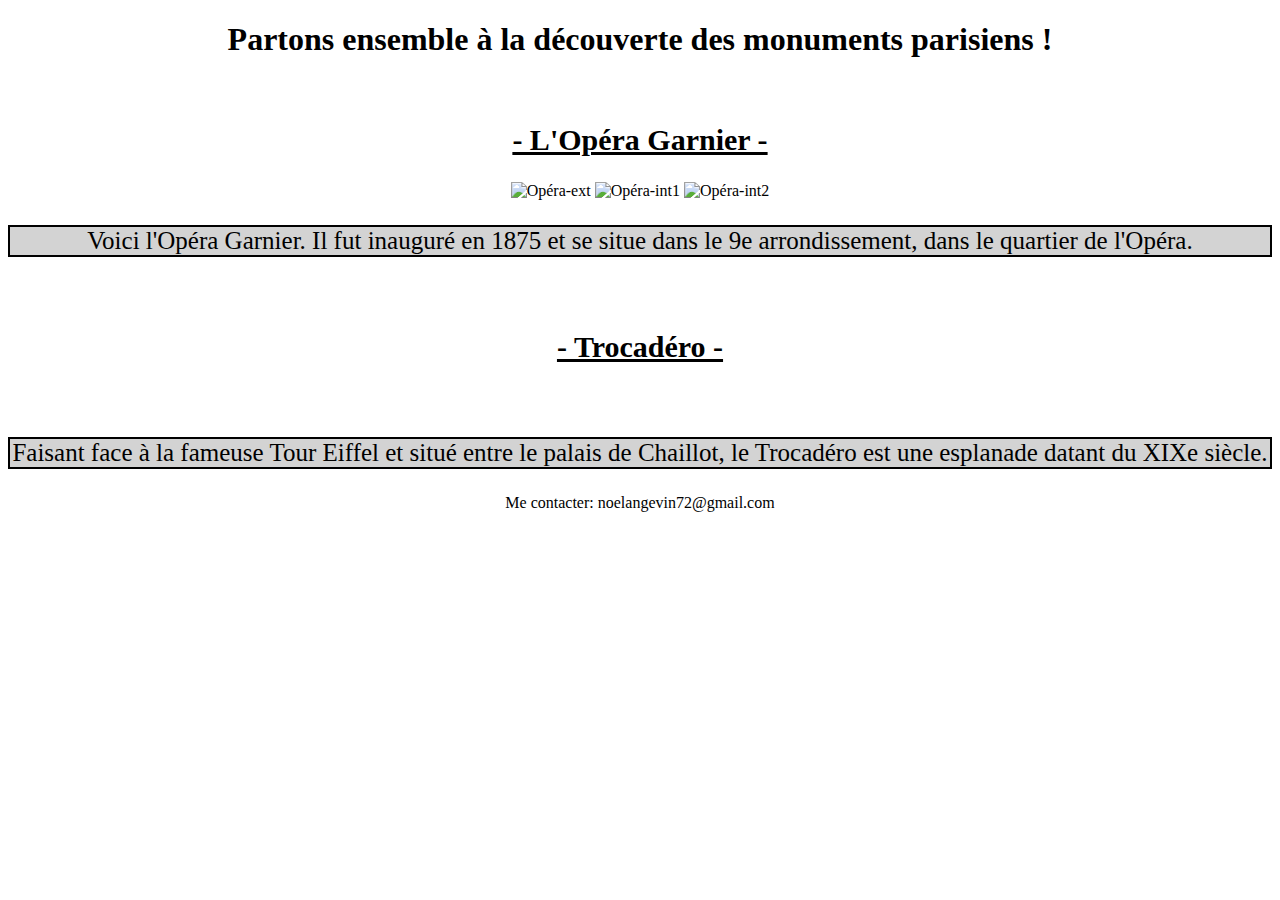
==== jour1.html @ edd2587d "Add files via upload" ====
<!DOCTYPE html>
<html>
    <head>
        <title>Les monuments parisiens</title>
        <meta charset="UTF-8">
        <meta name="viewport" content="width=device-width, initial-scale=1.0">
        <link href="jour1.css" rel="stylesheet" type="text/css"/>
    </head>
    <body>
        <h1>
            Partons ensemble à la découverte des monuments parisiens !
        </h1><br/>
        <div>
            <h2 class="lieu">
                - L'Opéra Garnier -
            </h2>
            <img src="IMG_Opéra-Garnier1.jpg" alt="Opéra-ext"/>
            <img src="IMG_Opéra-Garnier2.jpg" alt="Opéra-int1"/>
            <img src="IMG_Opéra-Garnier3.jpg" alt="Opéra-int2"/>
            <p class="description">
                Voici l'Opéra Garnier. Il fut inauguré en 1875 et se situe dans
                le 9e arrondissement, dans le quartier de l'Opéra.
            </p><br/>
            <h3 class="lieu">
                - Trocadéro -
            </h3>
            <img src="IMG_Trocadéro2.jpg" alt=""/>
            <img src="IMG_Trocadéro1.jpg" alt=""/>
            <p class="description">
                Faisant face à la fameuse Tour Eiffel et situé entre le palais
                de Chaillot, le Trocadéro est une esplanade datant du XIXe siècle.
            </p>
            <p>Me contacter: noelangevin72@gmail.com</p>
        </div>
    </body>
</html>
---- jour1.css ----
body{
    background-image: url("tour-eiffel.jpg");
    background-repeat: space;
    background-size: 5%;
}
h1{
    text-align: center;
}
.lieu{
    text-align: center;
    text-decoration: underline;
    font-size: 30px;
}
div{
    text-align: center;
}
img{
    width: 25%;
    margin-left: auto;
    margin-right: auto;
}
.description{
    border: 2px black solid;
    font-size: 25px;
    background-color: lightgray;
}
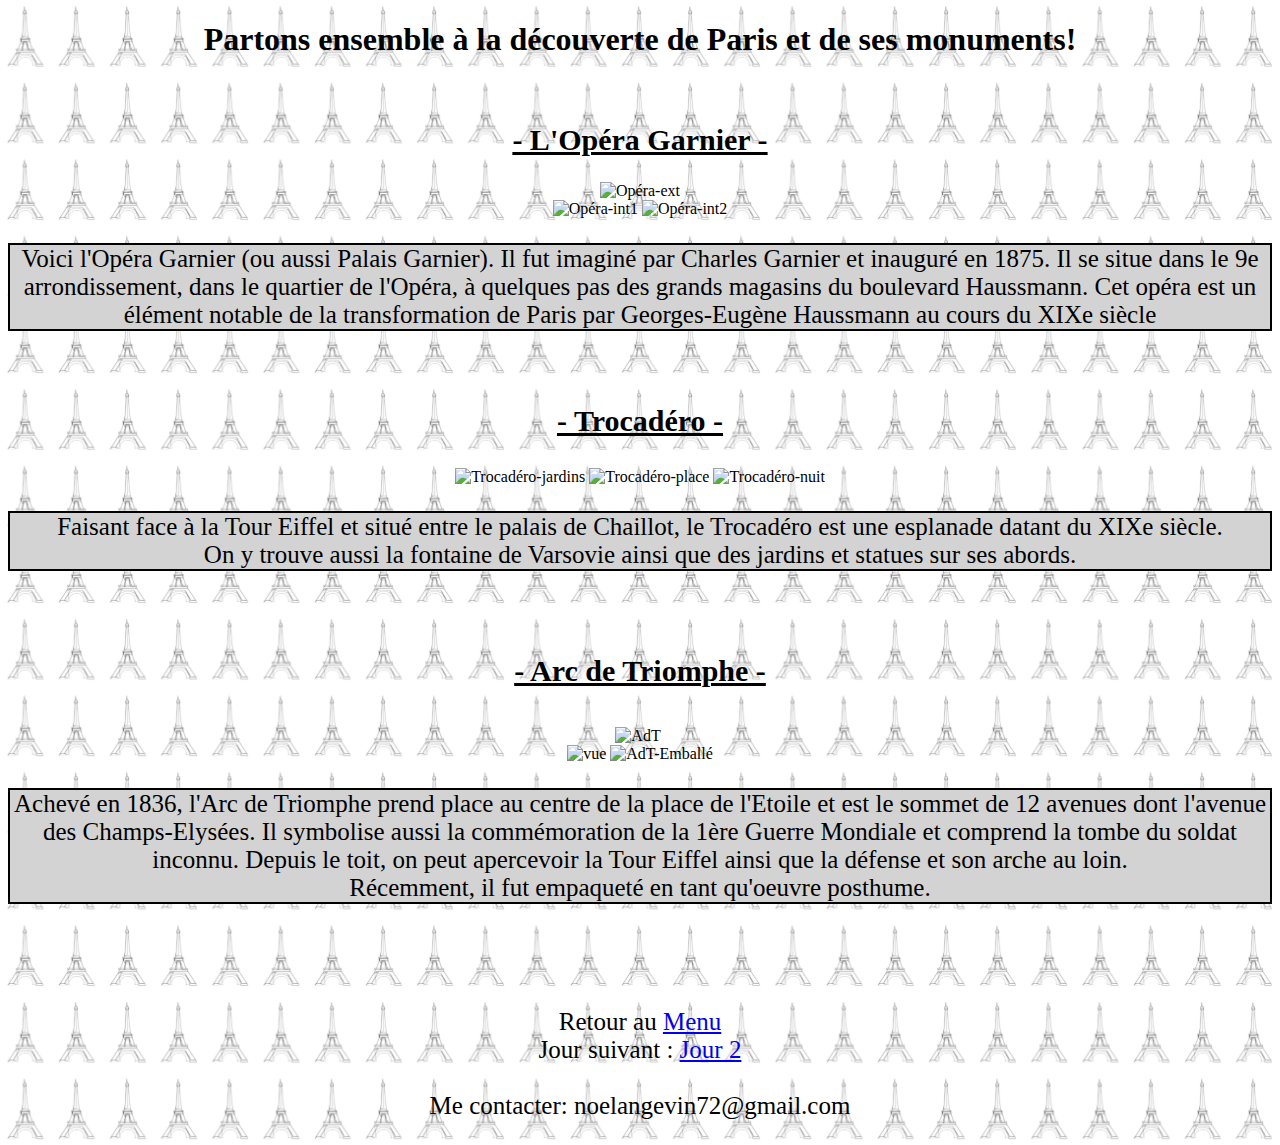
==== commit 5920a7d8: "Add files via upload" ====
--- a/jour1.html
+++ b/jour1.html
@@ -4,33 +4,64 @@
         <title>Les monuments parisiens</title>
         <meta charset="UTF-8">
         <meta name="viewport" content="width=device-width, initial-scale=1.0">
-        <link href="jour1.css" rel="stylesheet" type="text/css"/>
+        <link href="jours.css" rel="stylesheet" type="text/css"/>
     </head>
     <body>
         <h1>
-            Partons ensemble à la découverte des monuments parisiens !
+            Partons ensemble à la découverte de Paris et de ses monuments!
         </h1><br/>
         <div>
             <h2 class="lieu">
                 - L'Opéra Garnier -
             </h2>
-            <img src="IMG_Opéra-Garnier1.jpg" alt="Opéra-ext"/>
-            <img src="IMG_Opéra-Garnier2.jpg" alt="Opéra-int1"/>
-            <img src="IMG_Opéra-Garnier3.jpg" alt="Opéra-int2"/>
+            <img src="IMG/IMG_Opéra-Garnier1.jpg" alt="Opéra-ext"/><br/>
+            <img src="IMG/IMG_Opéra-Garnier2.jpg" alt="Opéra-int1"/>
+            <img src="IMG/IMG_Opéra-Garnier3.jpg" alt="Opéra-int2"/>
             <p class="description">
-                Voici l'Opéra Garnier. Il fut inauguré en 1875 et se situe dans
-                le 9e arrondissement, dans le quartier de l'Opéra.
+                Voici l'Opéra Garnier (ou aussi Palais Garnier). Il fut imaginé 
+                par Charles Garnier et inauguré en 1875. Il se situe dans le 9e 
+                arrondissement, dans le quartier de l'Opéra, à quelques pas des 
+                grands magasins du boulevard Haussmann. Cet opéra est un 
+                élément notable de la transformation de Paris par Georges-Eugène 
+                Haussmann au cours du XIXe siècle
             </p><br/>
             <h3 class="lieu">
                 - Trocadéro -
             </h3>
-            <img src="IMG_Trocadéro2.jpg" alt=""/>
-            <img src="IMG_Trocadéro1.jpg" alt=""/>
+            <img src="IMG/IMG_Trocadéro1.jpg" alt="Trocadéro-jardins"/>
+            <img src="IMG/IMG_Trocadéro2.jpg" alt="Trocadéro-place"/>
+            <img src="IMG/IMG_Trocadéro3.jpg" alt="Trocadéro-nuit"/>
             <p class="description">
-                Faisant face à la fameuse Tour Eiffel et situé entre le palais
+                Faisant face à la Tour Eiffel et situé entre le palais
                 de Chaillot, le Trocadéro est une esplanade datant du XIXe siècle.
+                <br/>On y trouve aussi la fontaine de Varsovie ainsi que des jardins
+                et statues sur ses abords.
+            </p><br/>
+            <h4 class="lieu">
+                - Arc de Triomphe -
+            </h4>
+            <img src="IMG/IMG_Arc-de-Triomphe1.jpg" alt="AdT"/>
+            <img src="IMG/IMG_Arc-de-Triomphe3.jpg" alt=""/><br/>
+            <img src="IMG/IMG_Vue-AdT.jpg" alt="vue"/>
+            <img src="IMG/IMG_Arc-de-Triomphe2.jpg" alt="AdT-Emballé"/>
+            <p class='description'>
+                Achevé en 1836, l'Arc de Triomphe prend place au centre de la
+                place de l'Etoile et est le sommet de 12 avenues dont l'avenue
+                des Champs-Elysées. Il symbolise aussi la commémoration de la 1ère
+                Guerre Mondiale et comprend la tombe du soldat inconnu.
+                Depuis le toit, on peut apercevoir la Tour Eiffel ainsi que la
+                défense et son arche au loin.<br/>Récemment, il fut empaqueté 
+                en tant qu'oeuvre posthume.
             </p>
-            <p>Me contacter: noelangevin72@gmail.com</p>
+            <br/><br/><br/>
+            
+            <p class='fin'>
+                Retour au <a href="index.html">Menu</a>
+                <br/>
+                Jour suivant : <a href="jour2.html">Jour 2</a>
+                <br/><br/>
+                Me contacter: noelangevin72@gmail.com
+            </p>
         </div>
     </body>
 </html>--- a/jours.css
+++ b/jours.css
@@ -0,0 +1,34 @@
+body{
+    background-image: url("tour-eiffel.jpg");
+    background-repeat: space;
+    background-size: 4%;
+}
+.intro{
+    font-size: 20px;
+    margin-left: 225px;
+    margin-right: 225px;
+}
+h1{
+    text-align: center;
+}
+.lieu{
+    text-align: center;
+    text-decoration: underline;
+    font-size: 30px;
+}
+div{
+    text-align: center;
+}
+img{
+    width: 25%;
+    margin-left: auto;
+    margin-right: auto;
+}
+.description{
+    border: 2px black solid;
+    font-size: 25px;
+    background-color: lightgray;
+}
+.fin{
+    font-size: 25px;
+}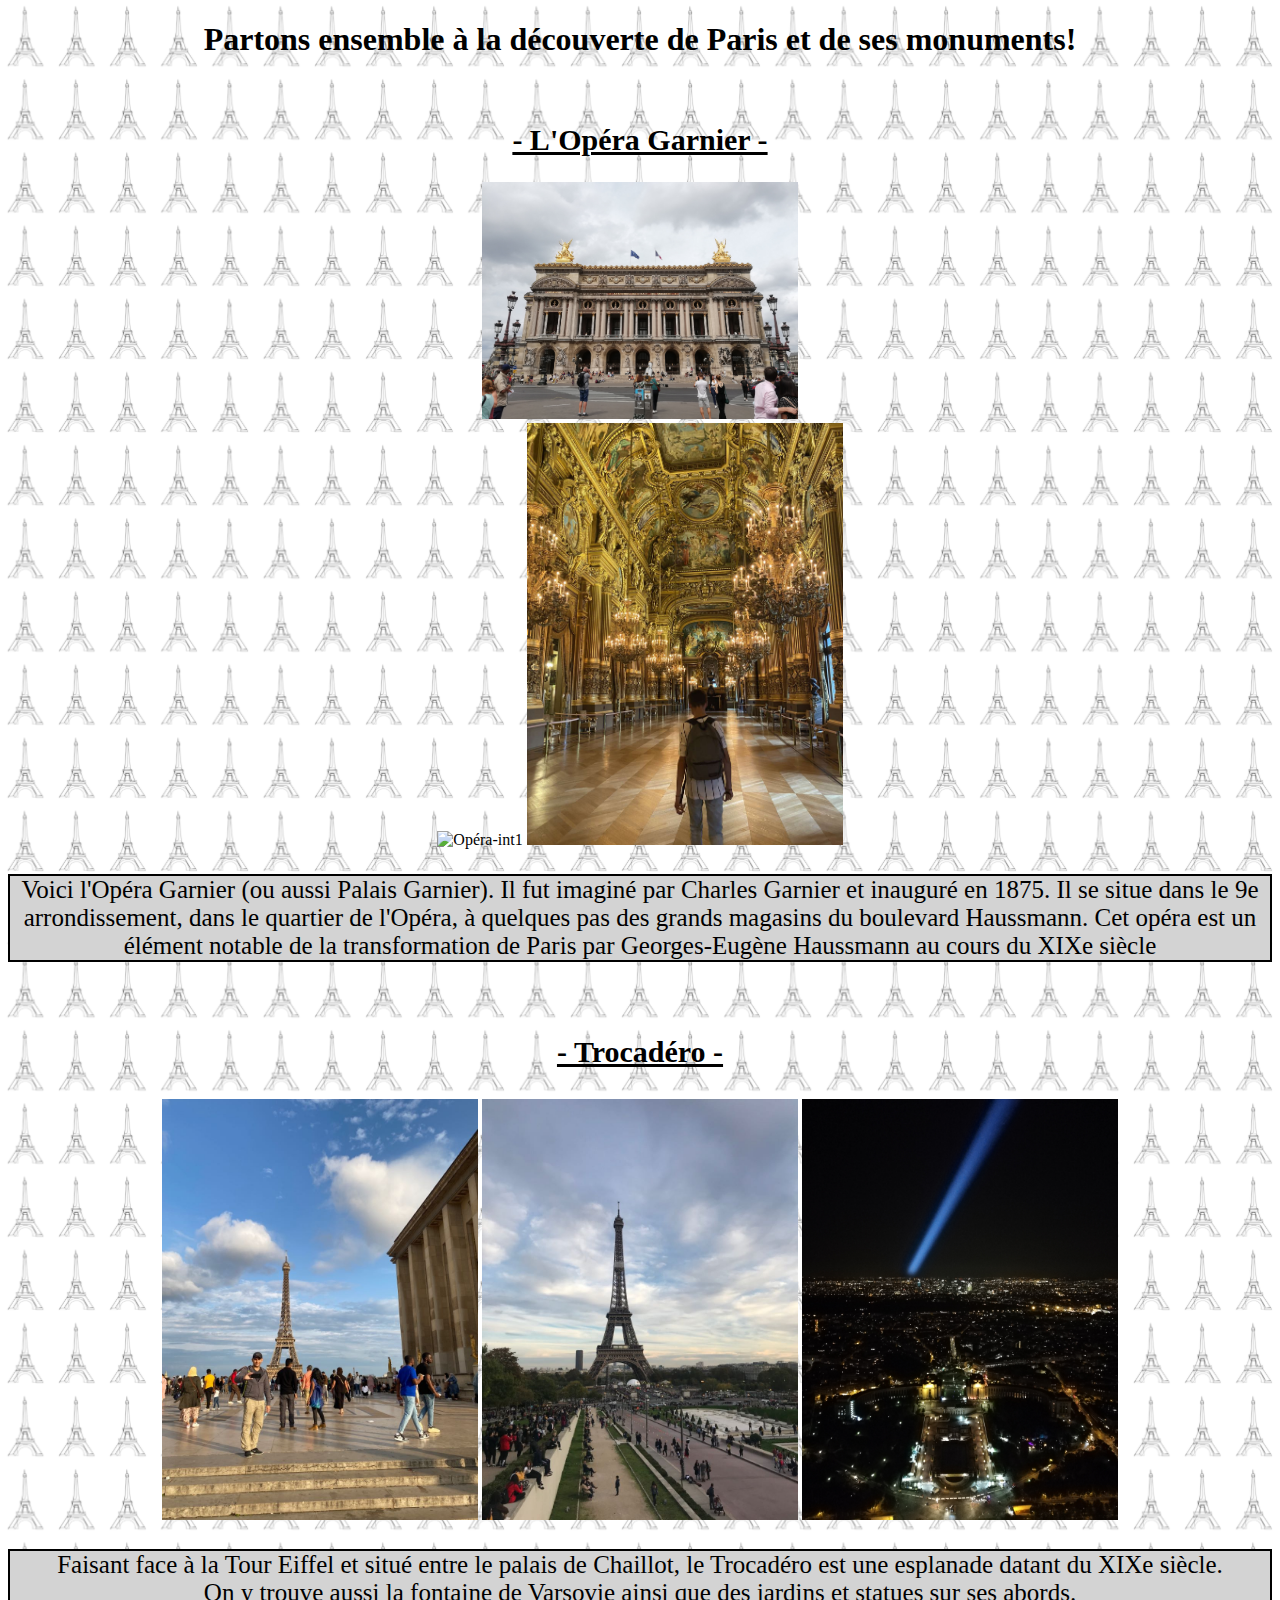
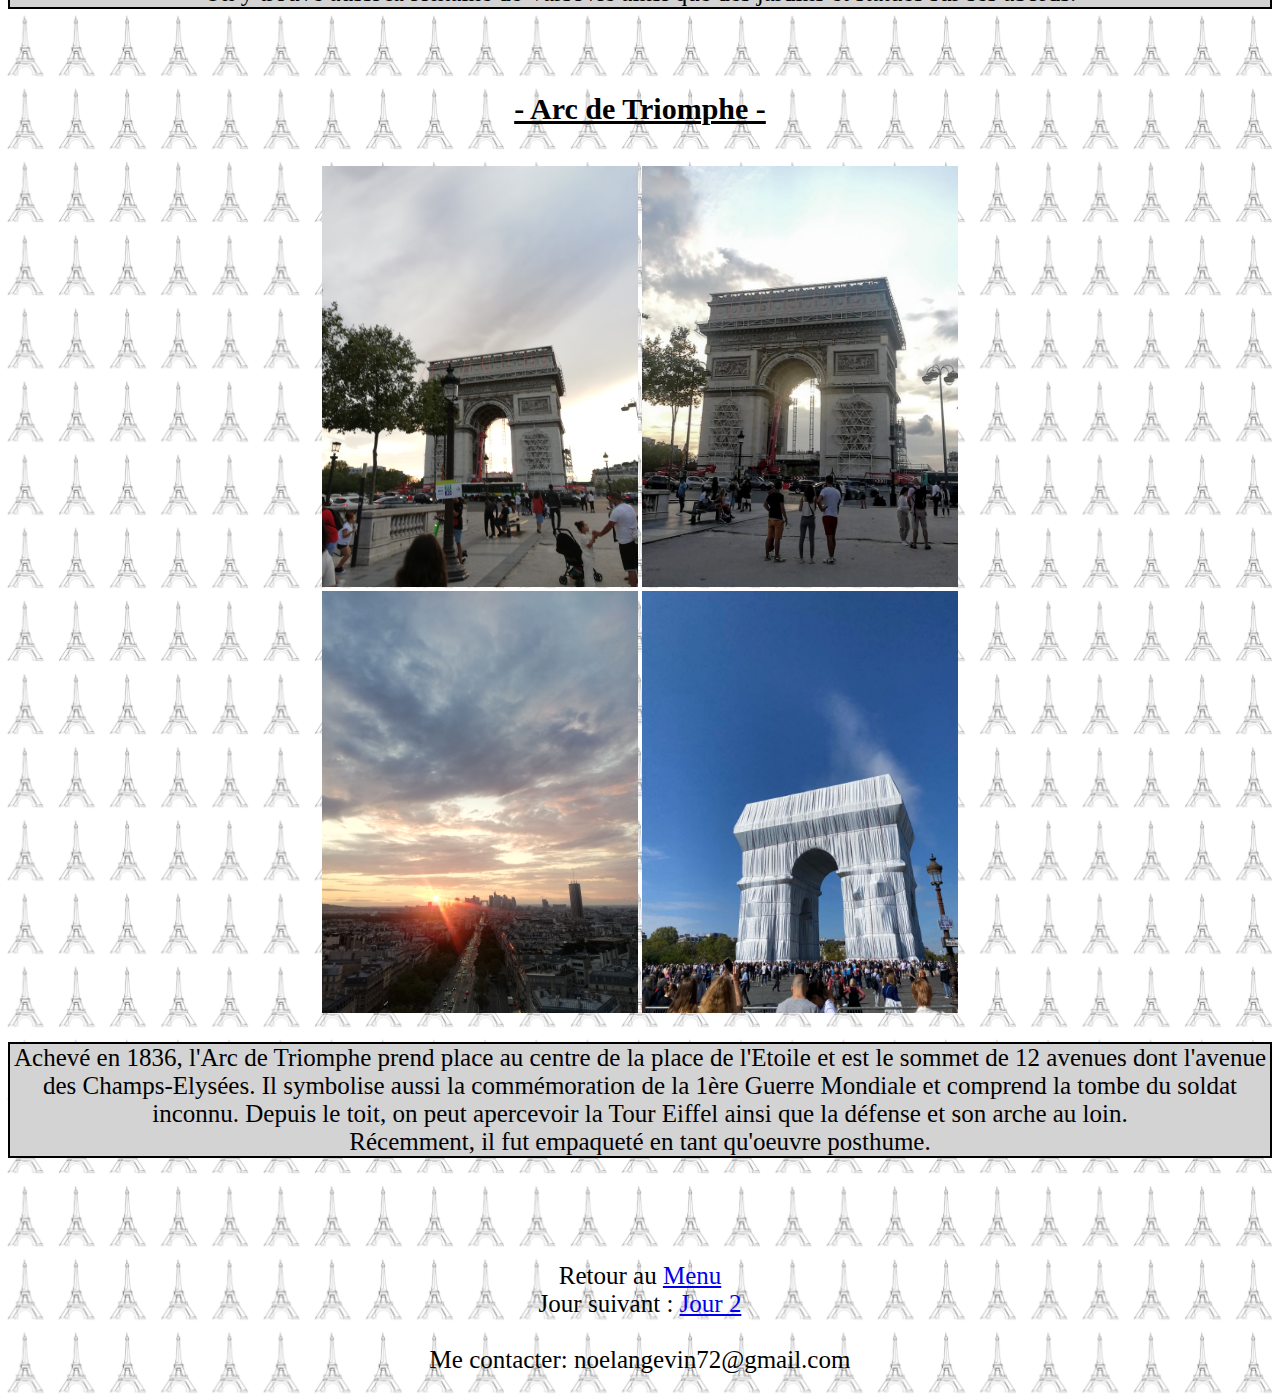
==== commit 535be7e4: "Add files via upload" ====
--- a/jour1.html
+++ b/jour1.html
@@ -14,9 +14,9 @@
             <h2 class="lieu">
                 - L'Opéra Garnier -
             </h2>
-            <img src="IMG/IMG_Opéra-Garnier1.jpg" alt="Opéra-ext"/><br/>
-            <img src="IMG/IMG_Opéra-Garnier2.jpg" alt="Opéra-int1"/>
-            <img src="IMG/IMG_Opéra-Garnier3.jpg" alt="Opéra-int2"/>
+            <img src="IMG_Opéra-Garnier1.jpg" alt="Opéra-ext"/><br/>
+            <img src="IMG_Opéra-Garnier2.jpg" alt="Opéra-int1"/>
+            <img src="IMG_Opéra-Garnier3.jpg" alt="Opéra-int2"/>
             <p class="description">
                 Voici l'Opéra Garnier (ou aussi Palais Garnier). Il fut imaginé 
                 par Charles Garnier et inauguré en 1875. Il se situe dans le 9e 
@@ -28,9 +28,9 @@
             <h3 class="lieu">
                 - Trocadéro -
             </h3>
-            <img src="IMG/IMG_Trocadéro1.jpg" alt="Trocadéro-jardins"/>
-            <img src="IMG/IMG_Trocadéro2.jpg" alt="Trocadéro-place"/>
-            <img src="IMG/IMG_Trocadéro3.jpg" alt="Trocadéro-nuit"/>
+            <img src="IMG_Trocadéro1.jpg" alt="Trocadéro-jardins"/>
+            <img src="IMG_Trocadéro2.jpg" alt="Trocadéro-place"/>
+            <img src="IMG_Trocadéro3.jpg" alt="Trocadéro-nuit"/>
             <p class="description">
                 Faisant face à la Tour Eiffel et situé entre le palais
                 de Chaillot, le Trocadéro est une esplanade datant du XIXe siècle.
@@ -40,10 +40,10 @@
             <h4 class="lieu">
                 - Arc de Triomphe -
             </h4>
-            <img src="IMG/IMG_Arc-de-Triomphe1.jpg" alt="AdT"/>
-            <img src="IMG/IMG_Arc-de-Triomphe3.jpg" alt=""/><br/>
-            <img src="IMG/IMG_Vue-AdT.jpg" alt="vue"/>
-            <img src="IMG/IMG_Arc-de-Triomphe2.jpg" alt="AdT-Emballé"/>
+            <img src="IMG_Arc-de-Triomphe1.jpg" alt="AdT"/>
+            <img src="IMG_Arc-de-Triomphe3.jpg" alt=""/><br/>
+            <img src="IMG_Vue-AdT.jpg" alt="vue"/>
+            <img src="IMG_Arc-de-Triomphe2.jpg" alt="AdT-Emballé"/>
             <p class='description'>
                 Achevé en 1836, l'Arc de Triomphe prend place au centre de la
                 place de l'Etoile et est le sommet de 12 avenues dont l'avenue
